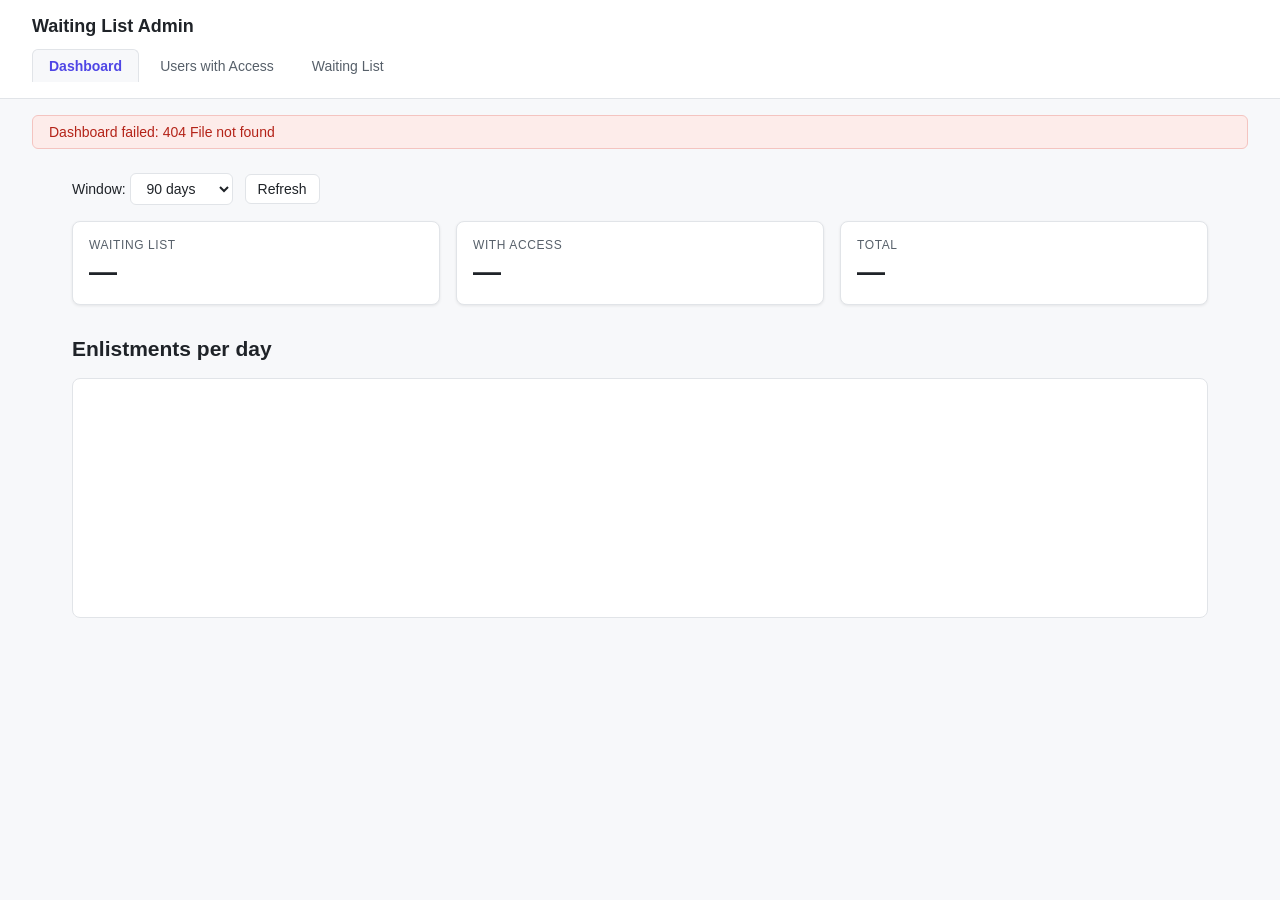
==== internal/handler/adminui/static/index.html @ a1b46081 "Add admin UI for dashboard, user access, and waitlist management: implement embedded HTML/CSS/JS ass" ====
<!DOCTYPE html>
<html lang="en">
<head>
  <meta charset="utf-8">
  <meta name="viewport" content="width=device-width, initial-scale=1">
  <title>Waiting List Admin</title>
  <link rel="stylesheet" href="admin.css">
</head>
<body>
  <header>
    <h1>Waiting List Admin</h1>
    <nav id="tabs" role="tablist">
      <button role="tab" data-tab="dashboard" class="tab">Dashboard</button>
      <button role="tab" data-tab="access" class="tab">Users with Access</button>
      <button role="tab" data-tab="waitlist" class="tab">Waiting List</button>
    </nav>
  </header>

  <div id="banner" class="banner hidden" role="alert"></div>

  <main>
    <!-- Dashboard tab -->
    <section id="tab-dashboard" class="tab-panel" hidden>
      <div class="dashboard-controls">
        <label>
          Window:
          <select id="dashboard-days">
            <option value="7">7 days</option>
            <option value="30">30 days</option>
            <option value="90" selected>90 days</option>
            <option value="365">365 days</option>
          </select>
        </label>
        <button id="dashboard-refresh">Refresh</button>
      </div>
      <div class="counters">
        <div class="counter"><div class="counter-label">Waiting list</div><div class="counter-value" id="count-waitlist">—</div></div>
        <div class="counter"><div class="counter-label">With access</div><div class="counter-value" id="count-access">—</div></div>
        <div class="counter"><div class="counter-label">Total</div><div class="counter-value" id="count-total">—</div></div>
      </div>
      <h2>Enlistments per day</h2>
      <svg id="chart" class="chart" aria-label="Daily enlistment chart"></svg>
    </section>

    <!-- Users with Access tab -->
    <section id="tab-access" class="tab-panel" hidden>
      <div class="list-controls">
        <input type="search" id="access-search" placeholder="Search by email…" autocomplete="off">
        <label>
          Page size:
          <select id="access-limit">
            <option>25</option>
            <option selected>50</option>
            <option>100</option>
          </select>
        </label>
        <span class="spacer"></span>
        <button id="access-prev" disabled>Prev</button>
        <span id="access-page-label">offset 0</span>
        <button id="access-next">Next</button>
      </div>
      <table class="data-table">
        <thead>
          <tr>
            <th>Email</th><th>Name</th><th>Enlisted</th><th>Granted</th><th>Granted by</th><th>Status</th><th>Actions</th>
          </tr>
        </thead>
        <tbody id="access-body"></tbody>
      </table>
      <p id="access-empty" class="empty hidden">No users matched.</p>
    </section>

    <!-- Waiting List tab -->
    <section id="tab-waitlist" class="tab-panel" hidden>
      <div class="list-controls">
        <input type="search" id="waitlist-search" placeholder="Search by email…" autocomplete="off">
        <label>
          Page size:
          <select id="waitlist-limit">
            <option>25</option>
            <option selected>50</option>
            <option>100</option>
          </select>
        </label>
        <span class="spacer"></span>
        <button id="waitlist-prev" disabled>Prev</button>
        <span id="waitlist-page-label">offset 0</span>
        <button id="waitlist-next">Next</button>
      </div>
      <table class="data-table">
        <thead>
          <tr>
            <th>Email</th><th>Name</th><th>Weight</th><th>Enlisted</th><th>Effective queue time</th><th>Actions</th>
          </tr>
        </thead>
        <tbody id="waitlist-body"></tbody>
      </table>
      <p id="waitlist-empty" class="empty hidden">No entries matched.</p>
    </section>
  </main>

  <!-- Confirmation modal -->
  <div id="modal" class="modal hidden" role="dialog" aria-modal="true" aria-labelledby="modal-title">
    <div class="modal-content">
      <h2 id="modal-title"></h2>
      <p id="modal-body"></p>
      <label id="modal-reason-row" class="hidden">
        Reason
        <textarea id="modal-reason" maxlength="500" rows="3"></textarea>
        <small><span id="modal-reason-count">0</span>/500</small>
      </label>
      <p id="modal-error" class="modal-error hidden"></p>
      <div class="modal-actions">
        <button id="modal-cancel" class="btn-secondary">Cancel</button>
        <button id="modal-confirm" class="btn-primary">Confirm</button>
      </div>
    </div>
  </div>

  <script src="admin.js"></script>
</body>
</html>
---- internal/handler/adminui/static/admin.css ----
:root {
  --bg: #f7f8fa;
  --surface: #ffffff;
  --border: #e1e4e8;
  --text: #1f2328;
  --text-muted: #57606a;
  --accent: #4f46e5;
  --accent-hover: #4338ca;
  --danger: #b42318;
  --danger-hover: #912018;
  --success: #1f7a3a;
  --warning: #b58105;
  --shadow: 0 1px 3px rgba(0, 0, 0, 0.08);
}

* { box-sizing: border-box; }

body {
  margin: 0;
  font-family: -apple-system, BlinkMacSystemFont, "Segoe UI", Roboto, "Helvetica Neue", Arial, sans-serif;
  font-size: 14px;
  color: var(--text);
  background: var(--bg);
}

header {
  background: var(--surface);
  border-bottom: 1px solid var(--border);
  padding: 16px 32px;
  position: sticky;
  top: 0;
  z-index: 5;
}

header h1 {
  margin: 0 0 12px;
  font-size: 18px;
  font-weight: 600;
}

#tabs {
  display: flex;
  gap: 4px;
}

.tab {
  background: none;
  border: 1px solid transparent;
  border-bottom: none;
  border-radius: 6px 6px 0 0;
  padding: 8px 16px;
  cursor: pointer;
  color: var(--text-muted);
  font-size: 14px;
}

.tab:hover { color: var(--text); }

.tab.active {
  color: var(--accent);
  border-color: var(--border);
  background: var(--bg);
  font-weight: 600;
}

main {
  padding: 24px 32px;
  max-width: 1200px;
  margin: 0 auto;
}

.tab-panel { animation: fade 120ms ease-in; }
@keyframes fade { from { opacity: 0; } to { opacity: 1; } }

/* Banner */
.banner {
  background: #fdecea;
  color: var(--danger);
  border: 1px solid #f4c4c0;
  border-radius: 6px;
  padding: 8px 16px;
  margin: 16px 32px 0;
}

.hidden { display: none !important; }

/* Dashboard counters */
.dashboard-controls {
  display: flex;
  align-items: center;
  gap: 12px;
  margin-bottom: 16px;
}

.counters {
  display: grid;
  grid-template-columns: repeat(3, 1fr);
  gap: 16px;
  margin-bottom: 32px;
}

.counter {
  background: var(--surface);
  border: 1px solid var(--border);
  border-radius: 8px;
  padding: 16px;
  box-shadow: var(--shadow);
}

.counter-label {
  font-size: 12px;
  color: var(--text-muted);
  text-transform: uppercase;
  letter-spacing: 0.05em;
}

.counter-value {
  font-size: 28px;
  font-weight: 600;
  margin-top: 4px;
}

.chart {
  width: 100%;
  height: 240px;
  background: var(--surface);
  border: 1px solid var(--border);
  border-radius: 8px;
  padding: 8px;
}

.chart .axis {
  stroke: var(--border);
  stroke-width: 1;
}

.chart .axis-label {
  fill: var(--text-muted);
  font-size: 10px;
}

.chart .bar {
  fill: var(--accent);
  transition: fill 80ms ease;
}

.chart .bar:hover { fill: var(--accent-hover); }

/* List controls */
.list-controls {
  display: flex;
  align-items: center;
  gap: 12px;
  margin-bottom: 16px;
  flex-wrap: wrap;
}

.list-controls input[type="search"] {
  flex: 1 1 240px;
  max-width: 320px;
  padding: 6px 10px;
  border: 1px solid var(--border);
  border-radius: 6px;
  font-size: 14px;
}

.list-controls .spacer { flex: 1; }

button, select {
  border: 1px solid var(--border);
  border-radius: 6px;
  padding: 6px 12px;
  background: var(--surface);
  color: var(--text);
  cursor: pointer;
  font-size: 14px;
}

button:hover:not(:disabled) {
  border-color: var(--accent);
  color: var(--accent);
}

button:disabled {
  opacity: 0.5;
  cursor: not-allowed;
}

.btn-primary {
  background: var(--accent);
  color: #fff;
  border-color: var(--accent);
}

.btn-primary:hover:not(:disabled) {
  background: var(--accent-hover);
  border-color: var(--accent-hover);
  color: #fff;
}

.btn-danger {
  color: var(--danger);
  border-color: var(--danger);
}

.btn-danger:hover:not(:disabled) {
  background: var(--danger);
  color: #fff;
}

.btn-secondary {
  background: transparent;
}

/* Data tables */
.data-table {
  width: 100%;
  border-collapse: collapse;
  background: var(--surface);
  border: 1px solid var(--border);
  border-radius: 8px;
  overflow: hidden;
}

.data-table th, .data-table td {
  padding: 10px 12px;
  text-align: left;
  border-bottom: 1px solid var(--border);
  vertical-align: top;
}

.data-table th {
  font-size: 12px;
  text-transform: uppercase;
  color: var(--text-muted);
  background: var(--bg);
  font-weight: 600;
  letter-spacing: 0.05em;
}

.data-table tr:last-child td { border-bottom: none; }

.data-table .actions {
  display: flex;
  gap: 6px;
}

.data-table .actions button {
  padding: 4px 10px;
  font-size: 12px;
}

.empty {
  margin-top: 24px;
  text-align: center;
  color: var(--text-muted);
}

.badge {
  display: inline-block;
  padding: 2px 8px;
  border-radius: 999px;
  font-size: 11px;
  font-weight: 600;
  text-transform: uppercase;
}

.badge-ok { background: #def7e9; color: var(--success); }
.badge-revoked { background: #fdecea; color: var(--danger); }
.badge-source { background: #eef0fe; color: var(--accent); }

.subtle {
  color: var(--text-muted);
  font-size: 12px;
}

/* Modal */
.modal {
  position: fixed;
  inset: 0;
  background: rgba(0, 0, 0, 0.4);
  display: flex;
  align-items: center;
  justify-content: center;
  z-index: 100;
}

.modal-content {
  background: var(--surface);
  border-radius: 8px;
  padding: 20px;
  max-width: 480px;
  width: calc(100% - 32px);
  box-shadow: 0 10px 30px rgba(0, 0, 0, 0.2);
}

.modal-content h2 {
  margin: 0 0 8px;
  font-size: 16px;
}

.modal-content p {
  margin: 0 0 12px;
  color: var(--text-muted);
}

.modal-content label {
  display: block;
  font-size: 13px;
  font-weight: 600;
  margin-bottom: 8px;
}

.modal-content textarea {
  display: block;
  width: 100%;
  margin-top: 6px;
  padding: 8px;
  border: 1px solid var(--border);
  border-radius: 6px;
  font-family: inherit;
  font-size: 14px;
  resize: vertical;
}

.modal-content small {
  display: block;
  margin-top: 4px;
  color: var(--text-muted);
}

.modal-error {
  background: #fdecea;
  color: var(--danger);
  border-radius: 6px;
  padding: 8px 12px;
  font-size: 13px;
}

.modal-actions {
  display: flex;
  justify-content: flex-end;
  gap: 8px;
  margin-top: 16px;
}
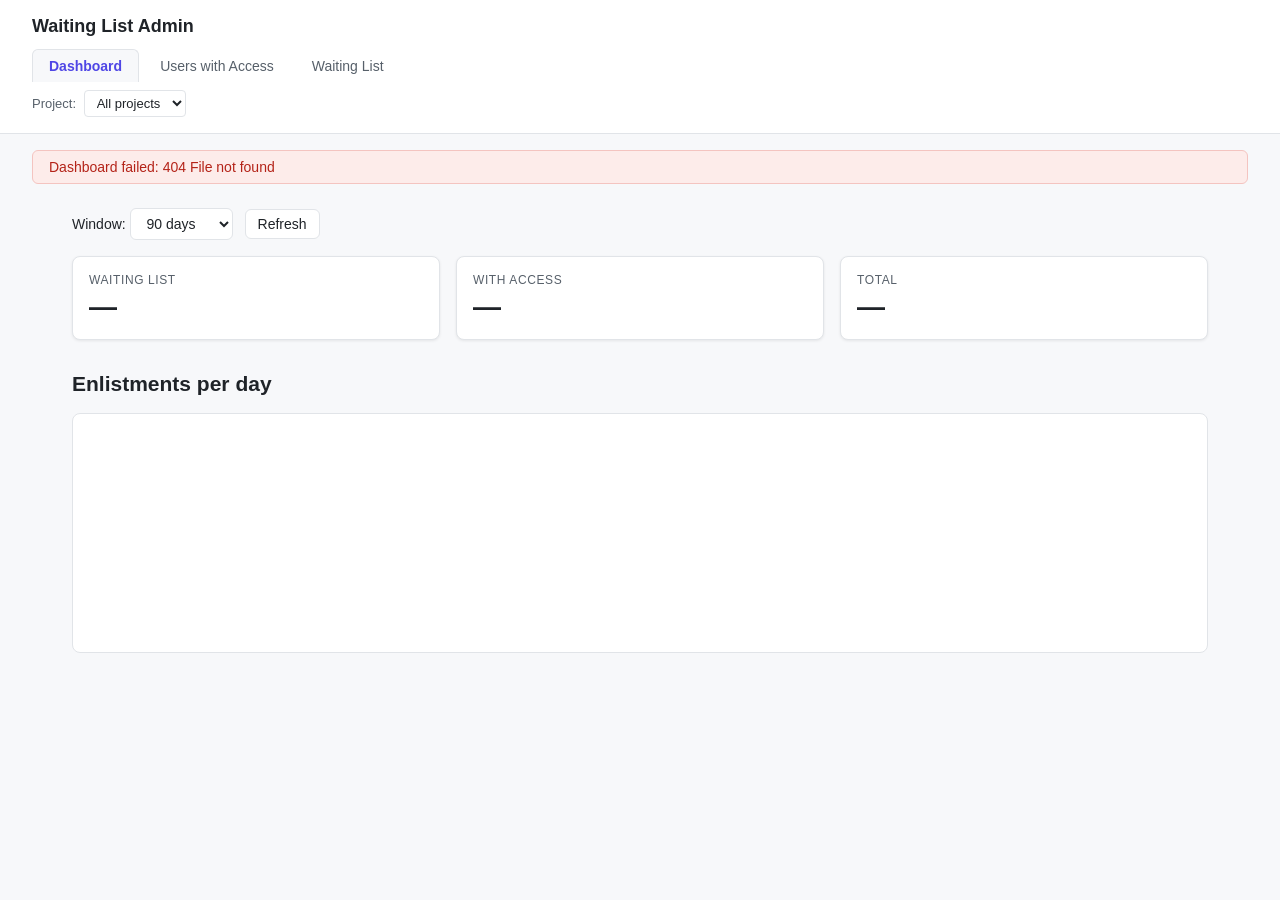
==== commit 5d1b5b65: "Add design document for multi-tenancy implementation detailing project-scoped architecture, tenant r" ====
--- a/internal/handler/adminui/static/index.html
+++ b/internal/handler/adminui/static/index.html
@@ -14,6 +14,9 @@
       <button role="tab" data-tab="access" class="tab">Users with Access</button>
       <button role="tab" data-tab="waitlist" class="tab">Waiting List</button>
     </nav>
+    <label class="project-filter-label">
+      Project: <select id="project-filter"><option value="">All projects</option></select>
+    </label>
   </header>
 
   <div id="banner" class="banner hidden" role="alert"></div>
--- a/internal/handler/adminui/static/admin.css
+++ b/internal/handler/adminui/static/admin.css
@@ -43,6 +43,21 @@
   gap: 4px;
 }
 
+.project-filter-label {
+  display: inline-block;
+  margin-top: 8px;
+  font-size: 13px;
+  color: var(--text-muted);
+}
+
+.project-filter-label select {
+  margin-left: 4px;
+  padding: 4px 8px;
+  border: 1px solid var(--border);
+  border-radius: 4px;
+  font-size: 13px;
+}
+
 .tab {
   background: none;
   border: 1px solid transparent;
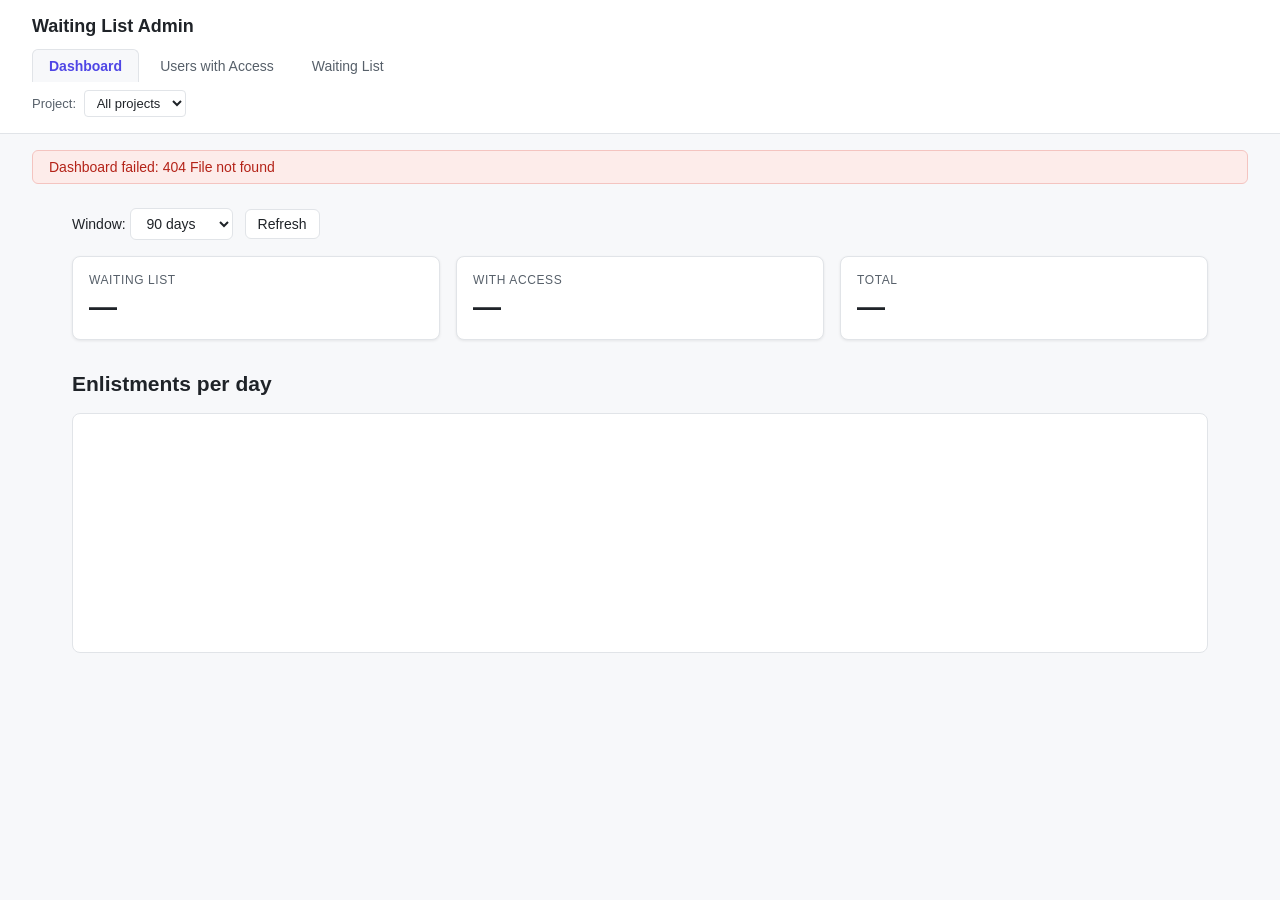
==== commit 885014c6: "Enhance multi-tenancy support: add project-scoped user and waitlist APIs, per-project scheduler conf" ====
--- a/internal/handler/adminui/static/index.html
+++ b/internal/handler/adminui/static/index.html
@@ -10,9 +10,9 @@
   <header>
     <h1>Waiting List Admin</h1>
     <nav id="tabs" role="tablist">
-      <button role="tab" data-tab="dashboard" class="tab">Dashboard</button>
-      <button role="tab" data-tab="access" class="tab">Users with Access</button>
-      <button role="tab" data-tab="waitlist" class="tab">Waiting List</button>
+      <button role="tab" data-tab="dashboard" class="tab" aria-selected="false">Dashboard</button>
+      <button role="tab" data-tab="access" class="tab" aria-selected="false">Users with Access</button>
+      <button role="tab" data-tab="waitlist" class="tab" aria-selected="false">Waiting List</button>
     </nav>
     <label class="project-filter-label">
       Project: <select id="project-filter"><option value="">All projects</option></select>
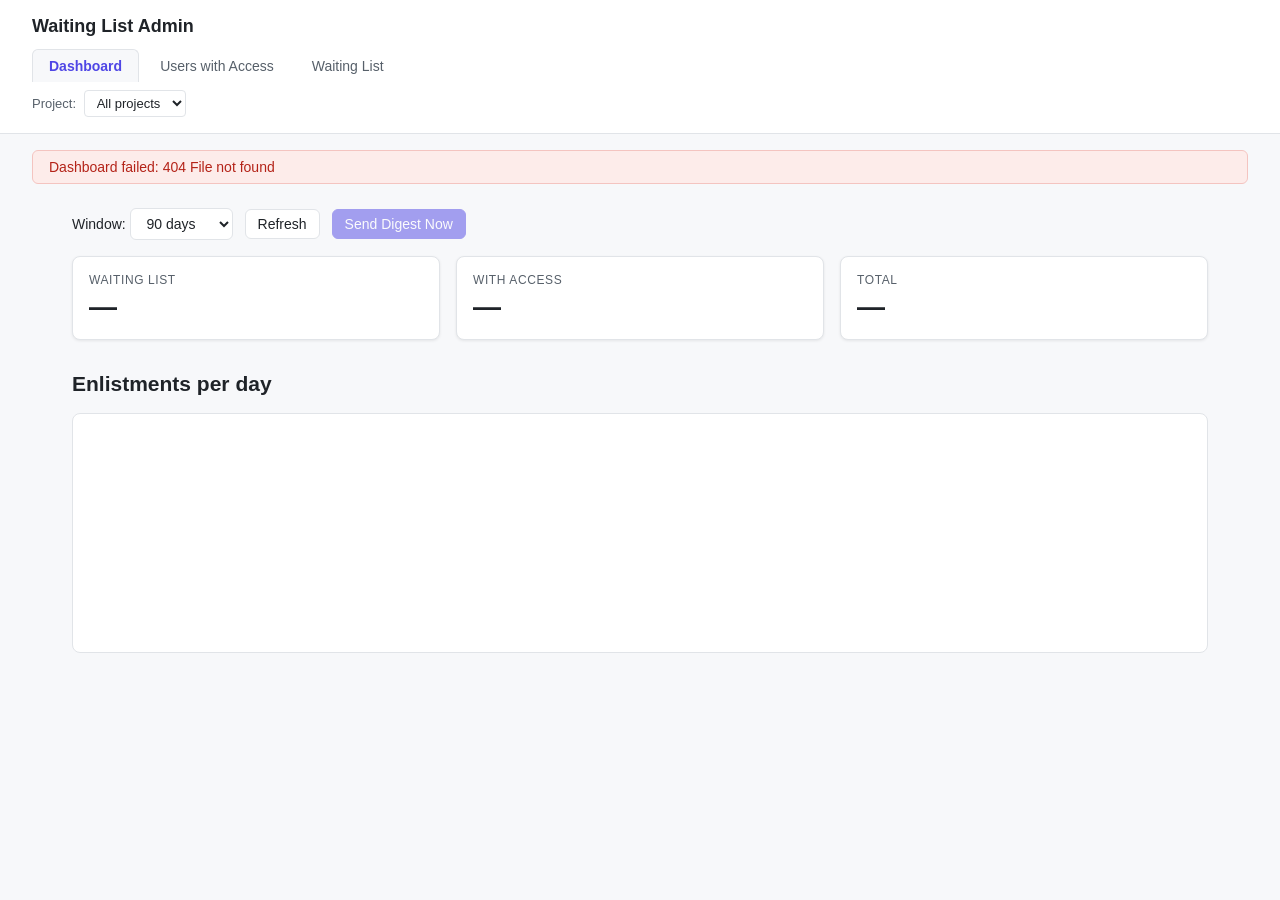
==== commit 75d751c8: "Implement plan 28: admin "Send Digest Now" button with full-state digest Add POST /admin/digest/send" ====
--- a/internal/handler/adminui/static/index.html
+++ b/internal/handler/adminui/static/index.html
@@ -35,6 +35,7 @@
           </select>
         </label>
         <button id="dashboard-refresh">Refresh</button>
+        <button id="send-digest-btn" class="btn-primary" disabled>Send Digest Now</button>
       </div>
       <div class="counters">
         <div class="counter"><div class="counter-label">Waiting list</div><div class="counter-value" id="count-waitlist">—</div></div>
--- a/internal/handler/adminui/static/admin.css
+++ b/internal/handler/adminui/static/admin.css
@@ -97,6 +97,12 @@
   margin: 16px 32px 0;
 }
 
+.banner-success {
+  background: #def7e9;
+  color: var(--success);
+  border: 1px solid #b8e6c8;
+}
+
 .hidden { display: none !important; }
 
 /* Dashboard counters */
